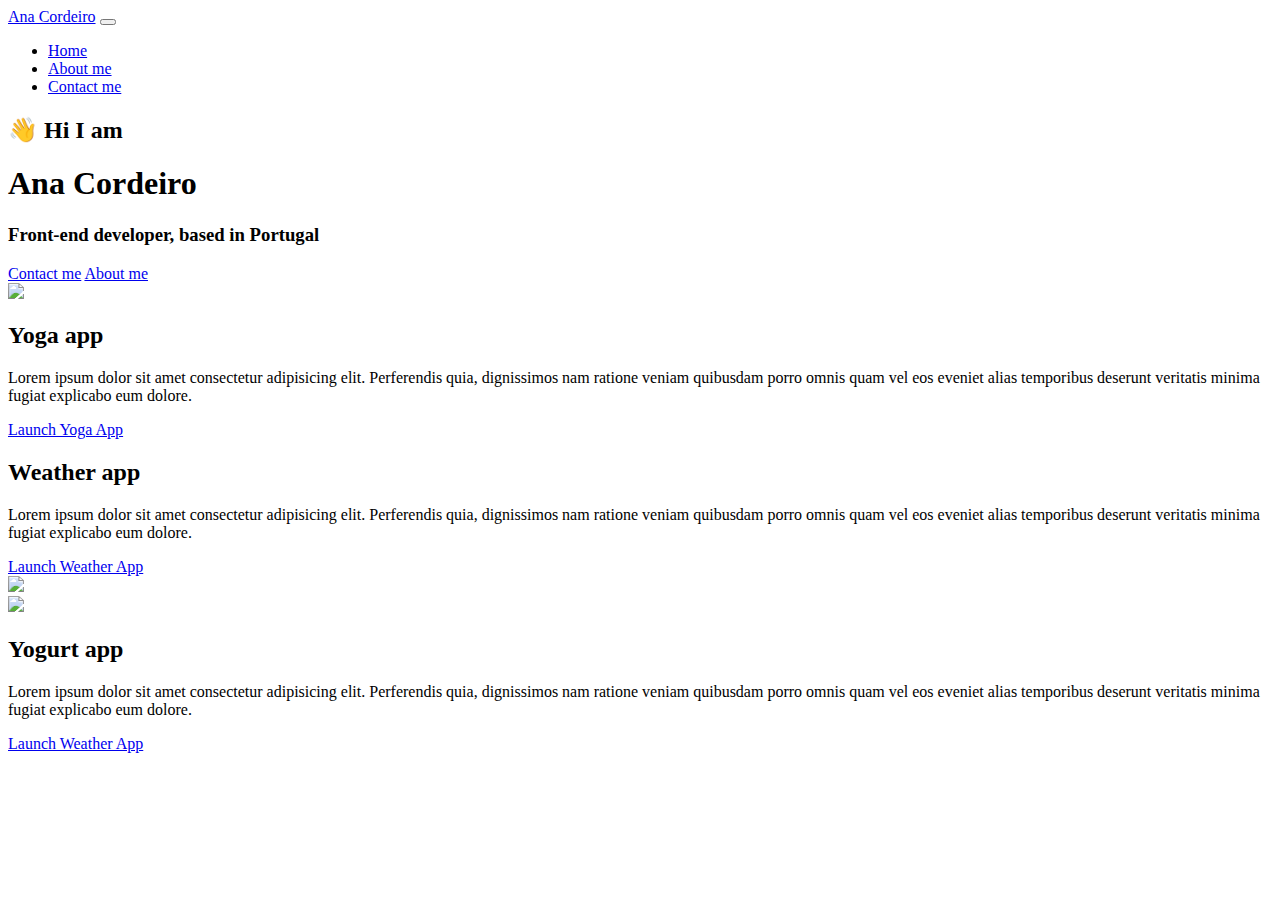
==== index.html @ b3769bf2 "HTML 1st commit" ====
<!DOCTYPE html>
<html lang="en">
  <head>
    <meta charset="UTF-8" />
    <meta http-equiv="X-UA-Compatible" content="IE=edge" />
    <meta name="viewport" content="width=device-width, initial-scale=1.0" />
    <title>Ana Cordeiro</title>
    <link
      href="https://cdn.jsdelivr.net/npm/bootstrap@5.0.0-beta2/dist/css/bootstrap.min.css"
      rel="stylesheet"
      integrity="sha384-BmbxuPwQa2lc/FVzBcNJ7UAyJxM6wuqIj61tLrc4wSX0szH/Ev+nYRRuWlolflfl"
      crossorigin="anonymous"
    />
    <script
      src="https://cdn.jsdelivr.net/npm/bootstrap@5.0.0-beta2/dist/js/bootstrap.bundle.min.js"
      integrity="sha384-b5kHyXgcpbZJO/tY9Ul7kGkf1S0CWuKcCD38l8YkeH8z8QjE0GmW1gYU5S9FOnJ0"
      crossorigin="anonymous"
    ></script>
    <link rel="stylesheet" href="style.css" />
  </head>
  <body>
    <nav class="navbar navbar-expand-lg navbar-light bg-light fixed-top">
      <div class="container">
        <a class="navbar-brand" href="index.html">Ana Cordeiro</a>
        <button
          class="navbar-toggler"
          type="button"
          data-bs-toggle="collapse"
          data-bs-target="#navbarNav"
          aria-controls="navbarNav"
          aria-expanded="false"
          aria-label="Toggle navigation"
        >
          <span class="navbar-toggler-icon"></span>
        </button>
        <div class="collapse navbar-collapse" id="navbarNav">
          <ul class="navbar-nav">
            <li class="nav-item">
              <a class="nav-link active" aria-current="page" href="index.html"
                >Home</a
              >
            </li>
            <li class="nav-item">
              <a class="nav-link" href="about.html">About me</a>
            </li>
            <li class="nav-item">
              <a class="nav-link" href="about.html#contact">Contact me</a>
            </li>
          </ul>
        </div>
      </div>
    </nav>
    <h2 class="text-center">👋 Hi I am</h2>
    <h1 class="text-center">Ana Cordeiro</h1>
    <h3 class="text-center">Front-end developer, based in Portugal</h3>
    <div class="navigation-links mb-5">
      <a href="about.html#contact" class="primary-link">Contact me</a>
      <a href="about.html" class="secondary-link">About me</a>
    </div>
    <div class="container">
      <div class="row">
        <div class="col-6">
          <img src="images/yoga.png" class="img-fluid rounded" />
        </div>
        <div class="col-6">
          <h2 class="mb-3">Yoga app</h2>
          <p>
            Lorem ipsum dolor sit amet consectetur adipisicing elit. Perferendis
            quia, dignissimos nam ratione veniam quibusdam porro omnis quam vel
            eos eveniet alias temporibus deserunt veritatis minima fugiat
            explicabo eum dolore.
          </p>
          <div class="mt-5">
            <a href="#" class="primary-link">Launch Yoga App</a>
          </div>
        </div>
      </div>
      <div class="row mt-5">
        <div class="col-6">
          <h2 class="mb-3">Weather app</h2>
          <p>
            Lorem ipsum dolor sit amet consectetur adipisicing elit. Perferendis
            quia, dignissimos nam ratione veniam quibusdam porro omnis quam vel
            eos eveniet alias temporibus deserunt veritatis minima fugiat
            explicabo eum dolore.
          </p>
          <div class="mt-5">
            <a href="#" class="primary-link">Launch Weather App</a>
          </div>
        </div>
        <div class="col-6">
          <img src="images/weather.png" class="img-fluid rounded" />
        </div>
      </div>
      <div class="row mt-5">
        <div class="col-6">
          <img src="images/yogurt.png" class="img-fluid rounded" />
        </div>
        <div class="col-6">
          <h2 class="mb-3">Yogurt app</h2>
          <p>
            Lorem ipsum dolor sit amet consectetur adipisicing elit. Perferendis
            quia, dignissimos nam ratione veniam quibusdam porro omnis quam vel
            eos eveniet alias temporibus deserunt veritatis minima fugiat
            explicabo eum dolore.
          </p>
          <div class="mt-5">
            <a href="#" class="primary-link">Launch Weather App</a>
          </div>
        </div>
      </div>
    </div>
  </body>
</html>
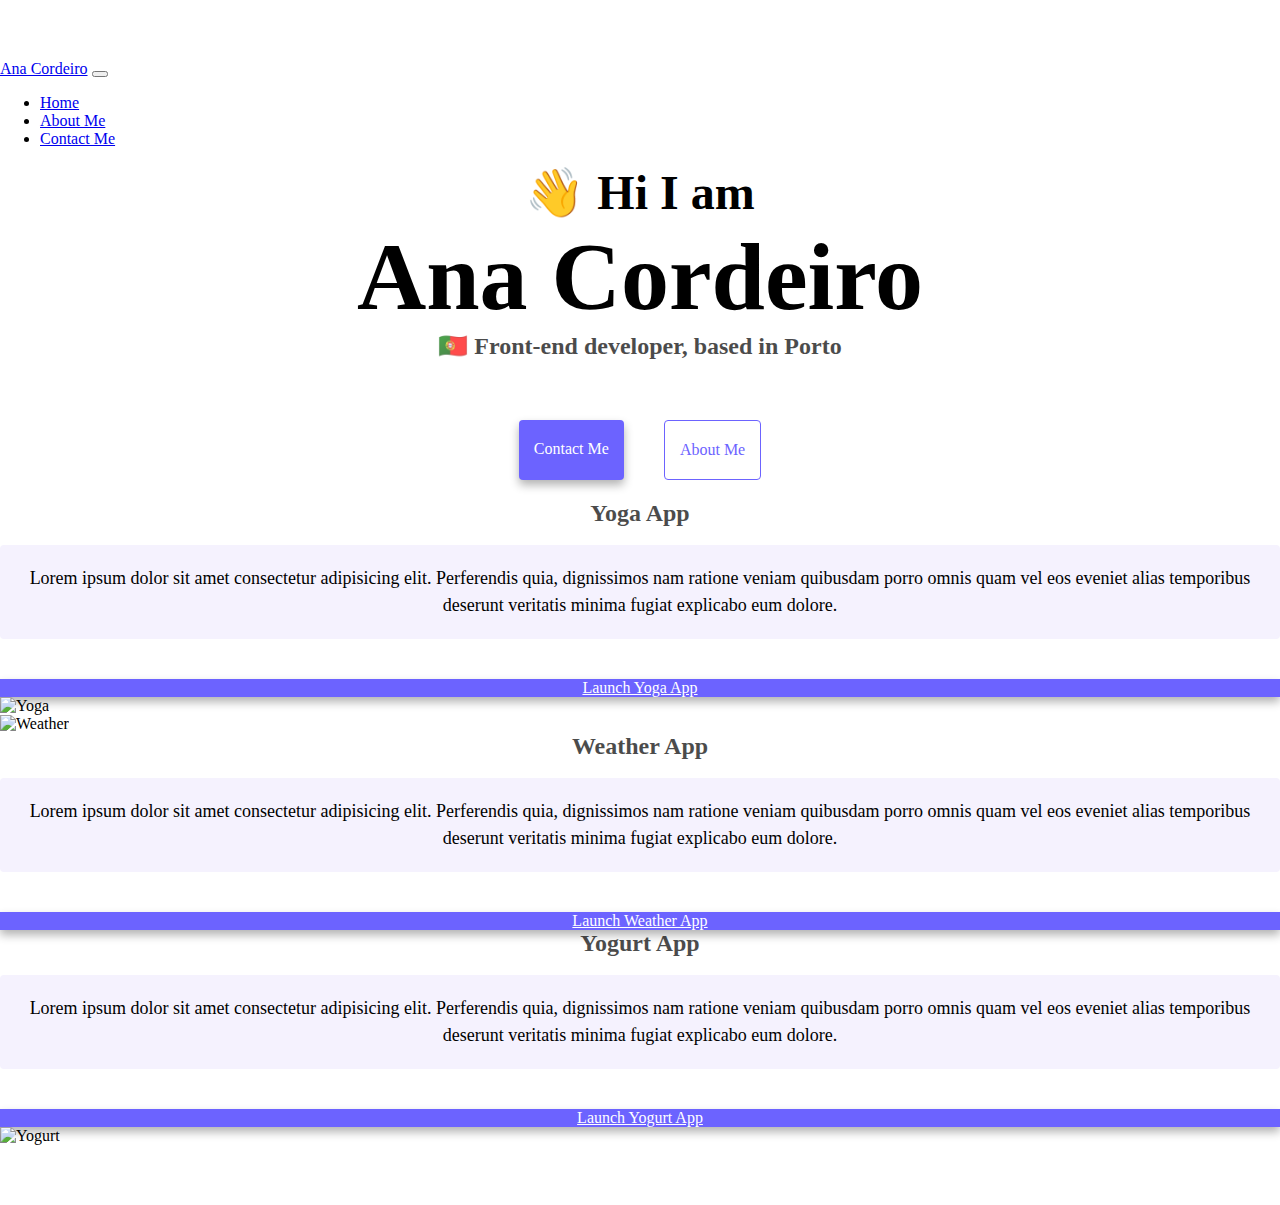
==== commit f19c0b45: "Updates" ====
--- a/index.html
+++ b/index.html
@@ -5,110 +5,102 @@
     <meta http-equiv="X-UA-Compatible" content="IE=edge" />
     <meta name="viewport" content="width=device-width, initial-scale=1.0" />
     <title>Ana Cordeiro</title>
+    <link rel="stylesheet" href="style.css" />
     <link
-      href="https://cdn.jsdelivr.net/npm/bootstrap@5.0.0-beta2/dist/css/bootstrap.min.css"
+      href="https://cdn.jsdelivr.net/npm/bootstrap@5.3.0-alpha3/dist/css/bootstrap.min.css"
       rel="stylesheet"
-      integrity="sha384-BmbxuPwQa2lc/FVzBcNJ7UAyJxM6wuqIj61tLrc4wSX0szH/Ev+nYRRuWlolflfl"
+      integrity="sha384-KK94CHFLLe+nY2dmCWGMq91rCGa5gtU4mk92HdvYe+M/SXH301p5ILy+dN9+nJOZ"
       crossorigin="anonymous"
     />
-    <script
-      src="https://cdn.jsdelivr.net/npm/bootstrap@5.0.0-beta2/dist/js/bootstrap.bundle.min.js"
-      integrity="sha384-b5kHyXgcpbZJO/tY9Ul7kGkf1S0CWuKcCD38l8YkeH8z8QjE0GmW1gYU5S9FOnJ0"
-      crossorigin="anonymous"
-    ></script>
-    <link rel="stylesheet" href="style.css" />
   </head>
   <body>
-    <nav class="navbar navbar-expand-lg navbar-light bg-light fixed-top">
-      <div class="container">
-        <a class="navbar-brand" href="index.html">Ana Cordeiro</a>
-        <button
-          class="navbar-toggler"
-          type="button"
-          data-bs-toggle="collapse"
-          data-bs-target="#navbarNav"
-          aria-controls="navbarNav"
-          aria-expanded="false"
-          aria-label="Toggle navigation"
-        >
-          <span class="navbar-toggler-icon"></span>
-        </button>
-        <div class="collapse navbar-collapse" id="navbarNav">
-          <ul class="navbar-nav">
-            <li class="nav-item">
-              <a class="nav-link active" aria-current="page" href="index.html"
-                >Home</a
-              >
-            </li>
-            <li class="nav-item">
-              <a class="nav-link" href="about.html">About me</a>
-            </li>
-            <li class="nav-item">
-              <a class="nav-link" href="about.html#contact">Contact me</a>
-            </li>
-          </ul>
+    <div class="container main-body">
+      <nav class="navbar navbar-expand-lg navbar-light bg-light">
+        <div class="container-fluid">
+          <a class="navbar-brand" href="#">Ana Cordeiro</a>
+          <button
+            class="navbar-toggler"
+            type="button"
+            data-bs-toggle="collapse"
+            data-bs-target="#navbarNav"
+            aria-controls="navbarNav"
+            aria-expanded="false"
+            aria-label="Toggle navigation"
+          >
+            <span class="navbar-toggler-icon"></span>
+          </button>
+          <div class="collapse navbar-collapse" id="navbarNav">
+            <ul class="navbar-nav">
+              <li class="nav-item">
+                <a class="nav-link active" aria-current="page" href="#">Home</a>
+              </li>
+              <li class="nav-item">
+                <a class="nav-link" href="about.html">About Me</a>
+              </li>
+              <li class="nav-item">
+                <a class="nav-link" href="about.html#contact">Contact Me</a>
+              </li>
+            </ul>
+          </div>
         </div>
+      </nav>
+      <h2>👋 Hi I am</h2>
+      <h1>Ana Cordeiro</h1>
+      <h3>🇵🇹 Front-end developer, based in Porto</h3>
+      <div class="navigation-links">
+        <a href="about.html#contact" class="contact-link">Contact me</a>
+        <a href="about.html" class="about-link">About me</a>
       </div>
-    </nav>
-    <h2 class="text-center">👋 Hi I am</h2>
-    <h1 class="text-center">Ana Cordeiro</h1>
-    <h3 class="text-center">Front-end developer, based in Portugal</h3>
-    <div class="navigation-links mb-5">
-      <a href="about.html#contact" class="primary-link">Contact me</a>
-      <a href="about.html" class="secondary-link">About me</a>
-    </div>
-    <div class="container">
-      <div class="row">
+      <div class="row project-1">
         <div class="col-6">
-          <img src="images/yoga.png" class="img-fluid rounded" />
-        </div>
-        <div class="col-6">
-          <h2 class="mb-3">Yoga app</h2>
+          <h3>Yoga App</h3>
           <p>
             Lorem ipsum dolor sit amet consectetur adipisicing elit. Perferendis
             quia, dignissimos nam ratione veniam quibusdam porro omnis quam vel
             eos eveniet alias temporibus deserunt veritatis minima fugiat
             explicabo eum dolore.
           </p>
-          <div class="mt-5">
-            <a href="#" class="primary-link">Launch Yoga App</a>
-          </div>
+          <a href="index.html" class="app-buttons">Launch Yoga App</a>
+        </div>
+        <div class="col-6">
+          <img src="images/yogaapp.png" class="img-fluid" alt="Yoga" />
         </div>
       </div>
-      <div class="row mt-5">
+      <div class="row project-2">
         <div class="col-6">
-          <h2 class="mb-3">Weather app</h2>
+          <img src="images/weatherapp.png" class="img-fluid" alt="Weather" />
+        </div>
+        <div class="col-6">
+          <h3>Weather App</h3>
           <p>
             Lorem ipsum dolor sit amet consectetur adipisicing elit. Perferendis
             quia, dignissimos nam ratione veniam quibusdam porro omnis quam vel
             eos eveniet alias temporibus deserunt veritatis minima fugiat
             explicabo eum dolore.
           </p>
-          <div class="mt-5">
-            <a href="#" class="primary-link">Launch Weather App</a>
-          </div>
-        </div>
-        <div class="col-6">
-          <img src="images/weather.png" class="img-fluid rounded" />
+          <a href="index.html" class="app-buttons">Launch Weather App</a>
         </div>
       </div>
-      <div class="row mt-5">
+      <div class="row project-3">
         <div class="col-6">
-          <img src="images/yogurt.png" class="img-fluid rounded" />
-        </div>
-        <div class="col-6">
-          <h2 class="mb-3">Yogurt app</h2>
+          <h3>Yogurt App</h3>
           <p>
             Lorem ipsum dolor sit amet consectetur adipisicing elit. Perferendis
             quia, dignissimos nam ratione veniam quibusdam porro omnis quam vel
             eos eveniet alias temporibus deserunt veritatis minima fugiat
             explicabo eum dolore.
           </p>
-          <div class="mt-5">
-            <a href="#" class="primary-link">Launch Weather App</a>
-          </div>
+          <a href="index.html" class="app-buttons">Launch Yogurt App</a>
+        </div>
+        <div class="col-6">
+          <img src="images/yogurtapp.png" class="img-fluid" alt="Yogurt" />
         </div>
       </div>
     </div>
+    <script
+      src="https://cdn.jsdelivr.net/npm/bootstrap@5.3.0-alpha3/dist/js/bootstrap.bundle.min.js"
+      integrity="sha384-ENjdO4Dr2bkBIFxQpeoTz1HIcje39Wm4jDKdf19U8gI4ddQ3GYNS7NTKfAdVQSZe"
+      crossorigin="anonymous"
+    ></script>
   </body>
 </html>
--- a/style.css
+++ b/style.css
@@ -0,0 +1,103 @@
+:root {
+  --primary-color: #6c63ff;
+  --secondary-color: #f5f2fe;
+  --box-shadow: 0 5px 10px rgba(0, 0, 0, 0.3);
+}
+
+body {
+  margin: 60px auto;
+}
+
+h1,
+h2,
+h3 {
+  text-align: center;
+  margin: 0;
+}
+
+h1 {
+  font-size: 96px;
+}
+
+h2 {
+  font-size: 48px;
+}
+
+h3 {
+  font-size: 24px;
+  opacity: 0.7;
+}
+
+p {
+  background: var(--secondary-color);
+  padding: 20px;
+  border-radius: 4px;
+  font-size: 18px;
+  line-height: 1.5;
+  text-align: center;
+}
+
+.navigation-links {
+  display: flex;
+  margin-top: 40px;
+  justify-content: center;
+}
+
+.navigation-links a {
+  margin: 20px;
+  border-radius: 4px;
+  padding: 20px 15px;
+  text-decoration: none;
+  text-transform: capitalize;
+}
+
+.contact-link {
+  background: var(--primary-color);
+  box-shadow: var(--box-shadow);
+  color: white;
+}
+
+.about-link {
+  color: var(--primary-color);
+  border: 1px solid var(--primary-color);
+}
+
+.homepage-link {
+  color: var(--primary-color);
+  text-align: center;
+  display: block;
+}
+
+.about-paragraphs {
+  display: flex;
+  margin: 30px 0;
+}
+
+.about-paragraphs p {
+  margin: 10px;
+}
+
+.email-link {
+  display: flex;
+  justify-content: center;
+  color: var(--primary-color);
+  font-size: 28px;
+  text-decoration: none;
+}
+
+.email-link:hover {
+  text-decoration: underline;
+}
+
+.app-buttons {
+  display: flex;
+  margin-top: 40px;
+  justify-content: center;
+  background: var(--primary-color);
+  box-shadow: var(--box-shadow);
+  color: white;
+}
+
+img {
+  max-width: 350px;
+}
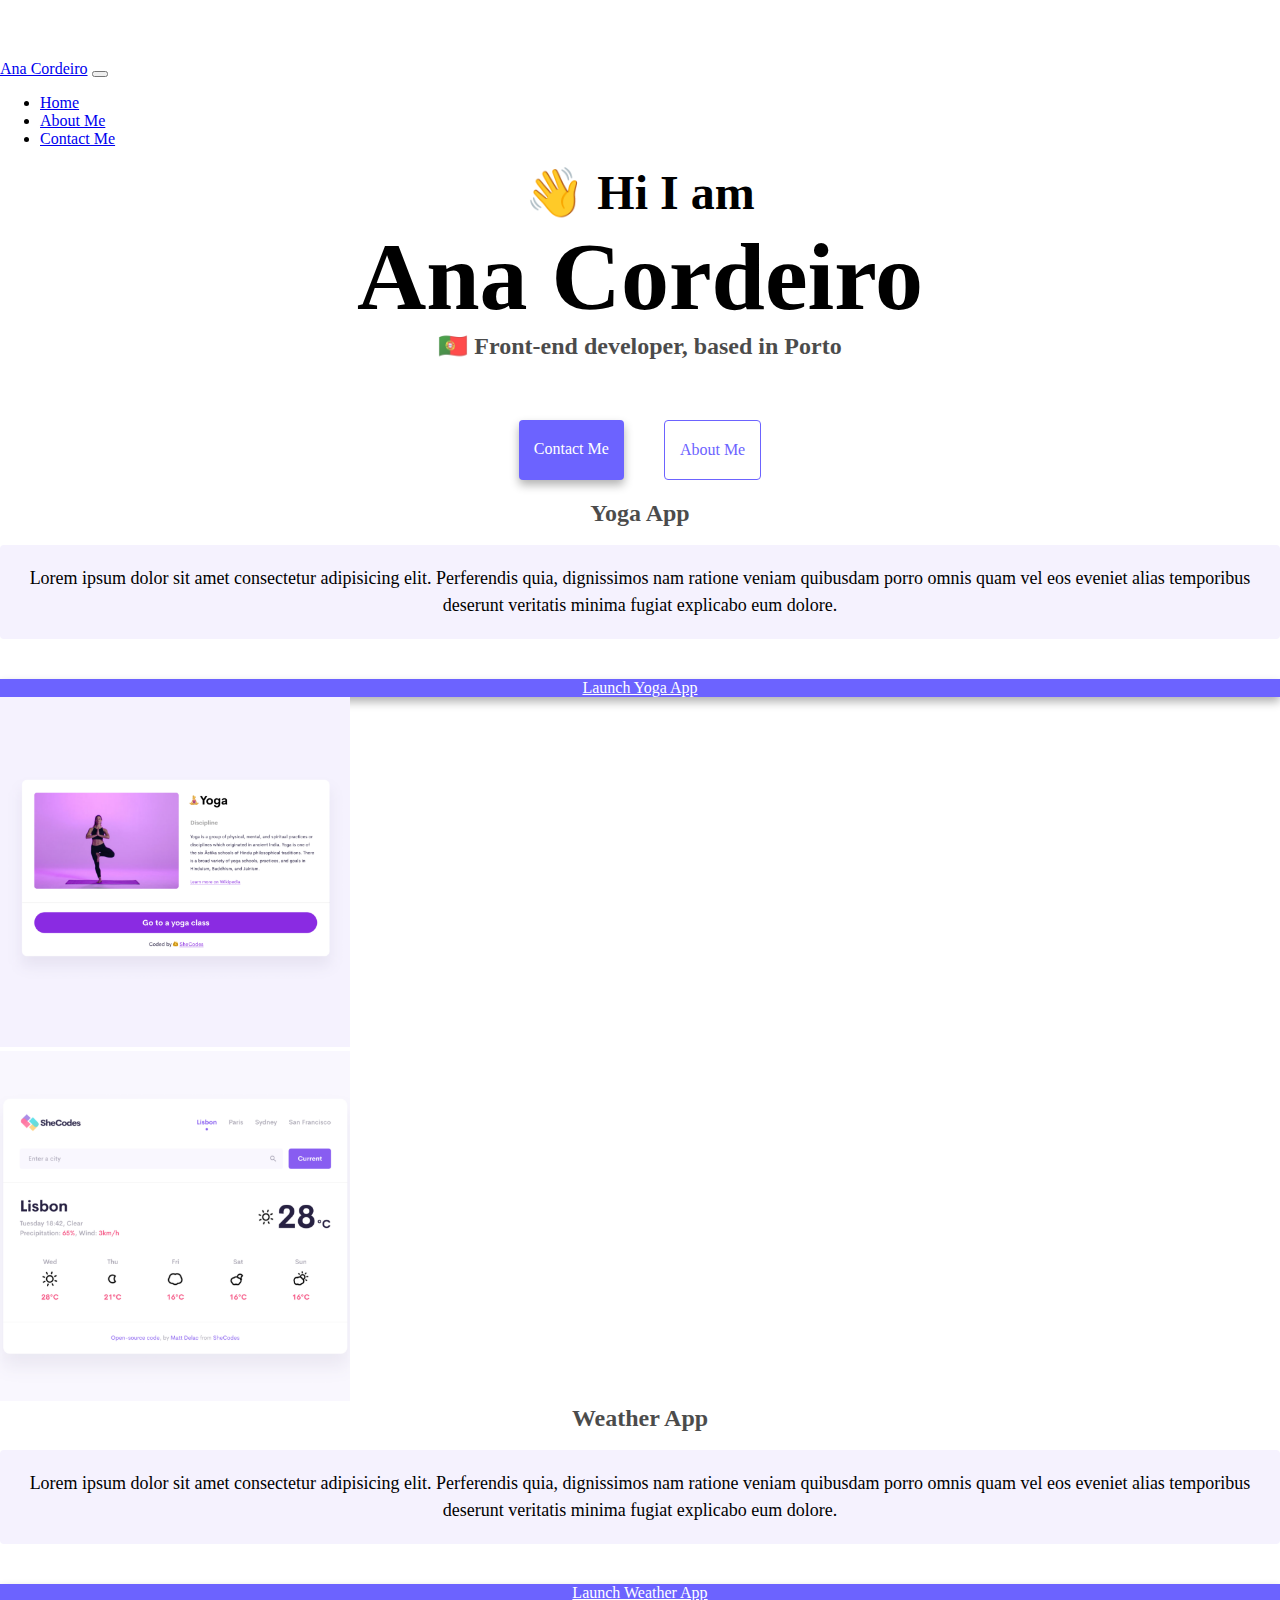
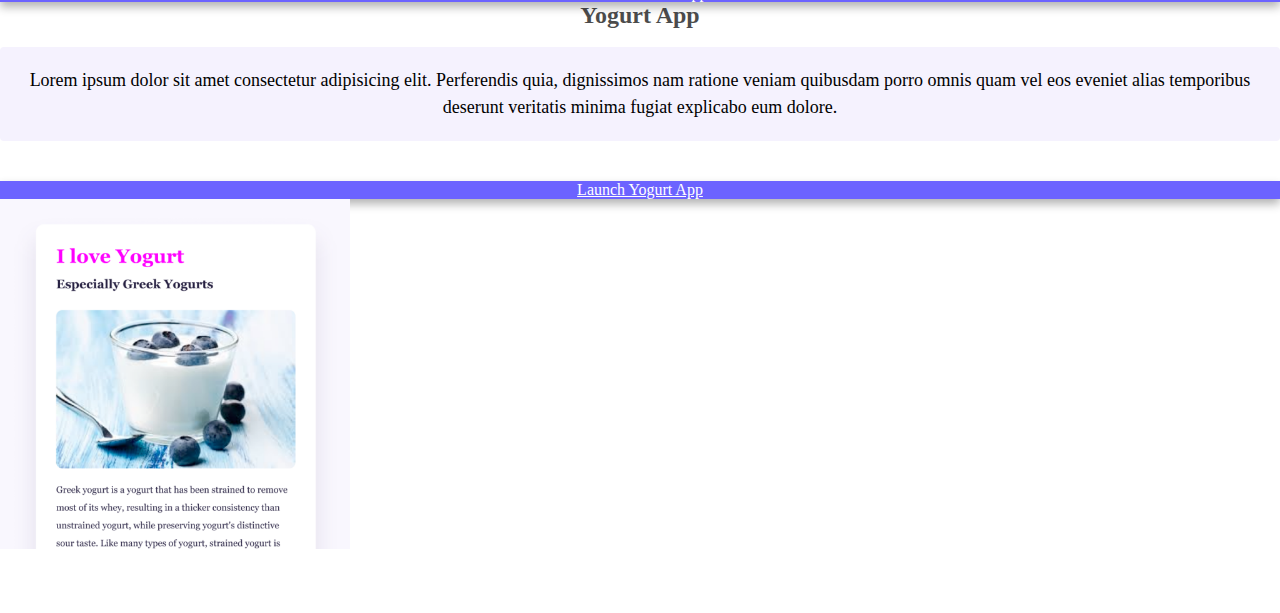
==== commit 924488d9: "Updated Images" ====
--- a/index.html
+++ b/index.html
@@ -4,7 +4,7 @@
     <meta charset="UTF-8" />
     <meta http-equiv="X-UA-Compatible" content="IE=edge" />
     <meta name="viewport" content="width=device-width, initial-scale=1.0" />
-    <title>Ana Cordeiro</title>
+    <title>Ana's C. Portfolio</title>
     <link rel="stylesheet" href="style.css" />
     <link
       href="https://cdn.jsdelivr.net/npm/bootstrap@5.3.0-alpha3/dist/css/bootstrap.min.css"
@@ -63,12 +63,12 @@
           <a href="index.html" class="app-buttons">Launch Yoga App</a>
         </div>
         <div class="col-6">
-          <img src="images/yogaapp.png" class="img-fluid" alt="Yoga" />
+          <img src="media/yogaapp.png" class="img-fluid" alt="Yoga" />
         </div>
       </div>
       <div class="row project-2">
         <div class="col-6">
-          <img src="images/weatherapp.png" class="img-fluid" alt="Weather" />
+          <img src="media/weatherapp.png" class="img-fluid" alt="Weather" />
         </div>
         <div class="col-6">
           <h3>Weather App</h3>
@@ -93,7 +93,7 @@
           <a href="index.html" class="app-buttons">Launch Yogurt App</a>
         </div>
         <div class="col-6">
-          <img src="images/yogurtapp.png" class="img-fluid" alt="Yogurt" />
+          <img src="media/yogurtapp.png" class="img-fluid" alt="Yogurt" />
         </div>
       </div>
     </div>
